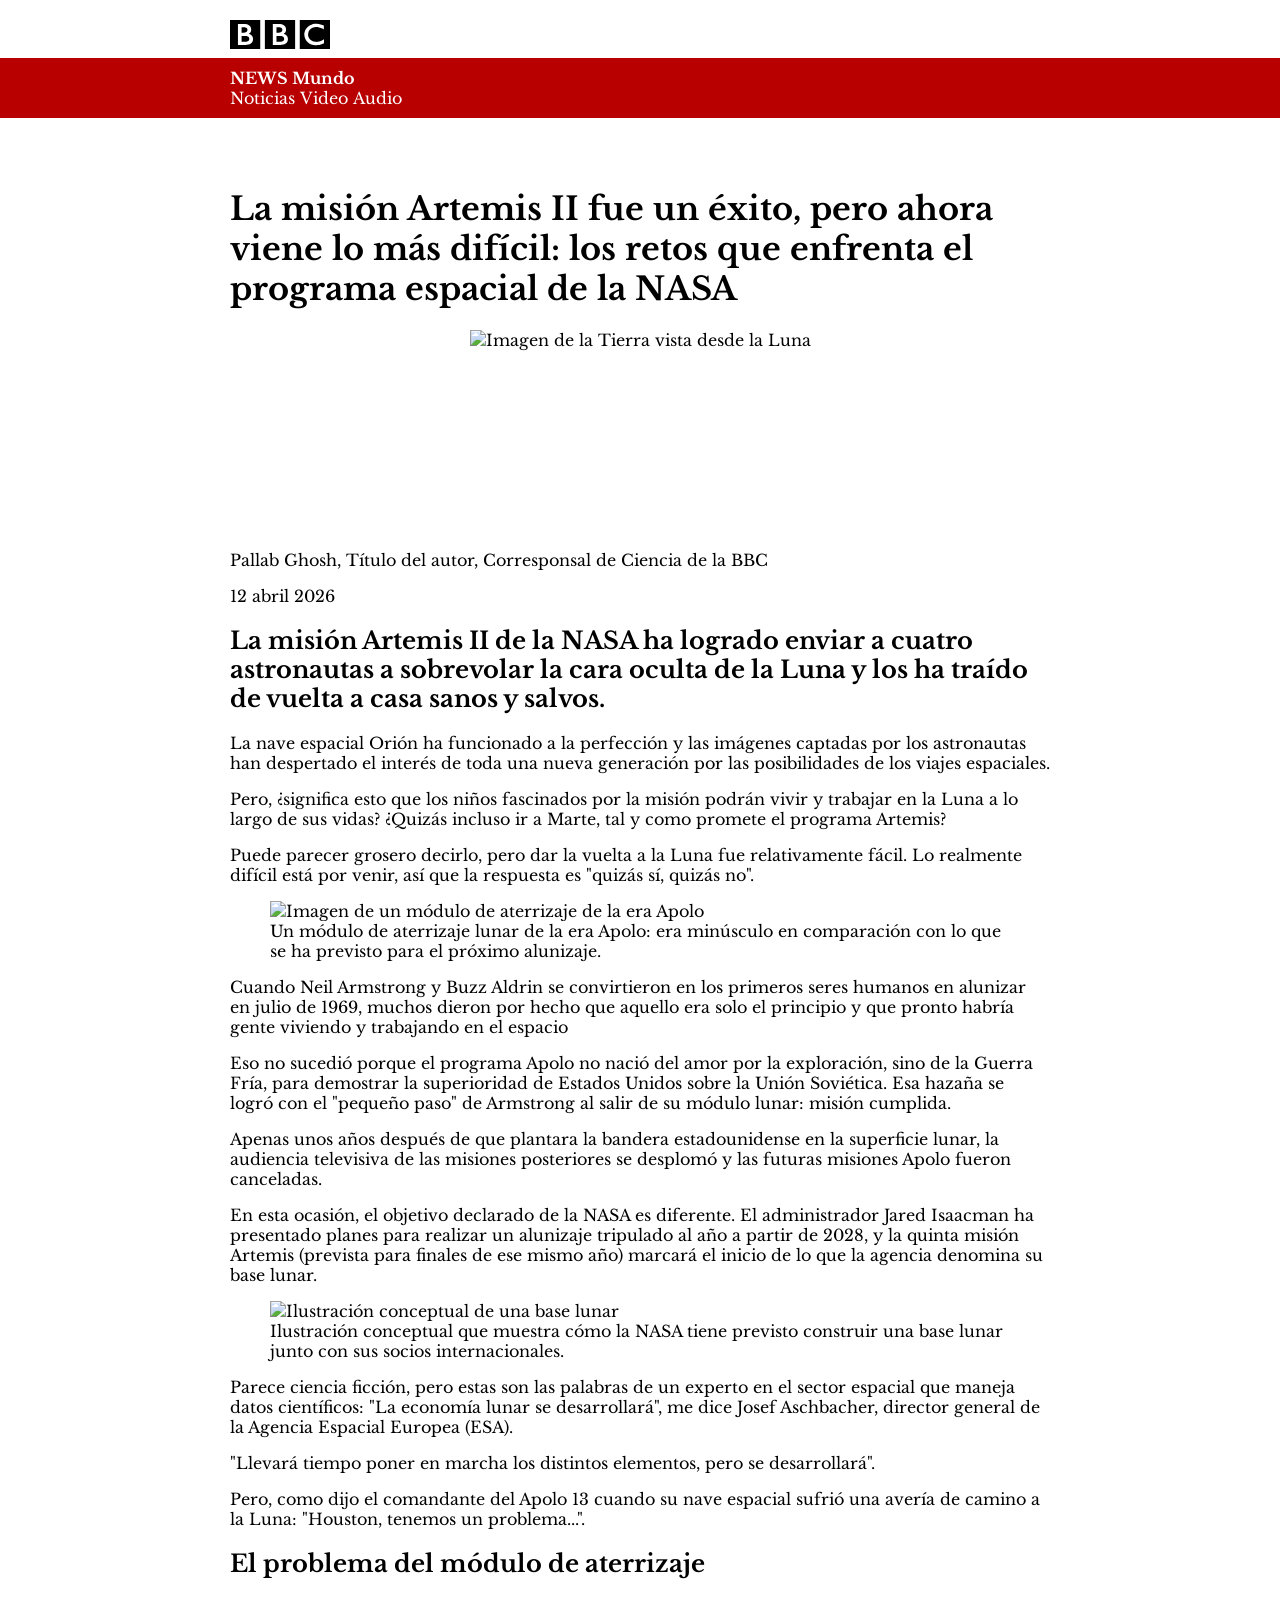
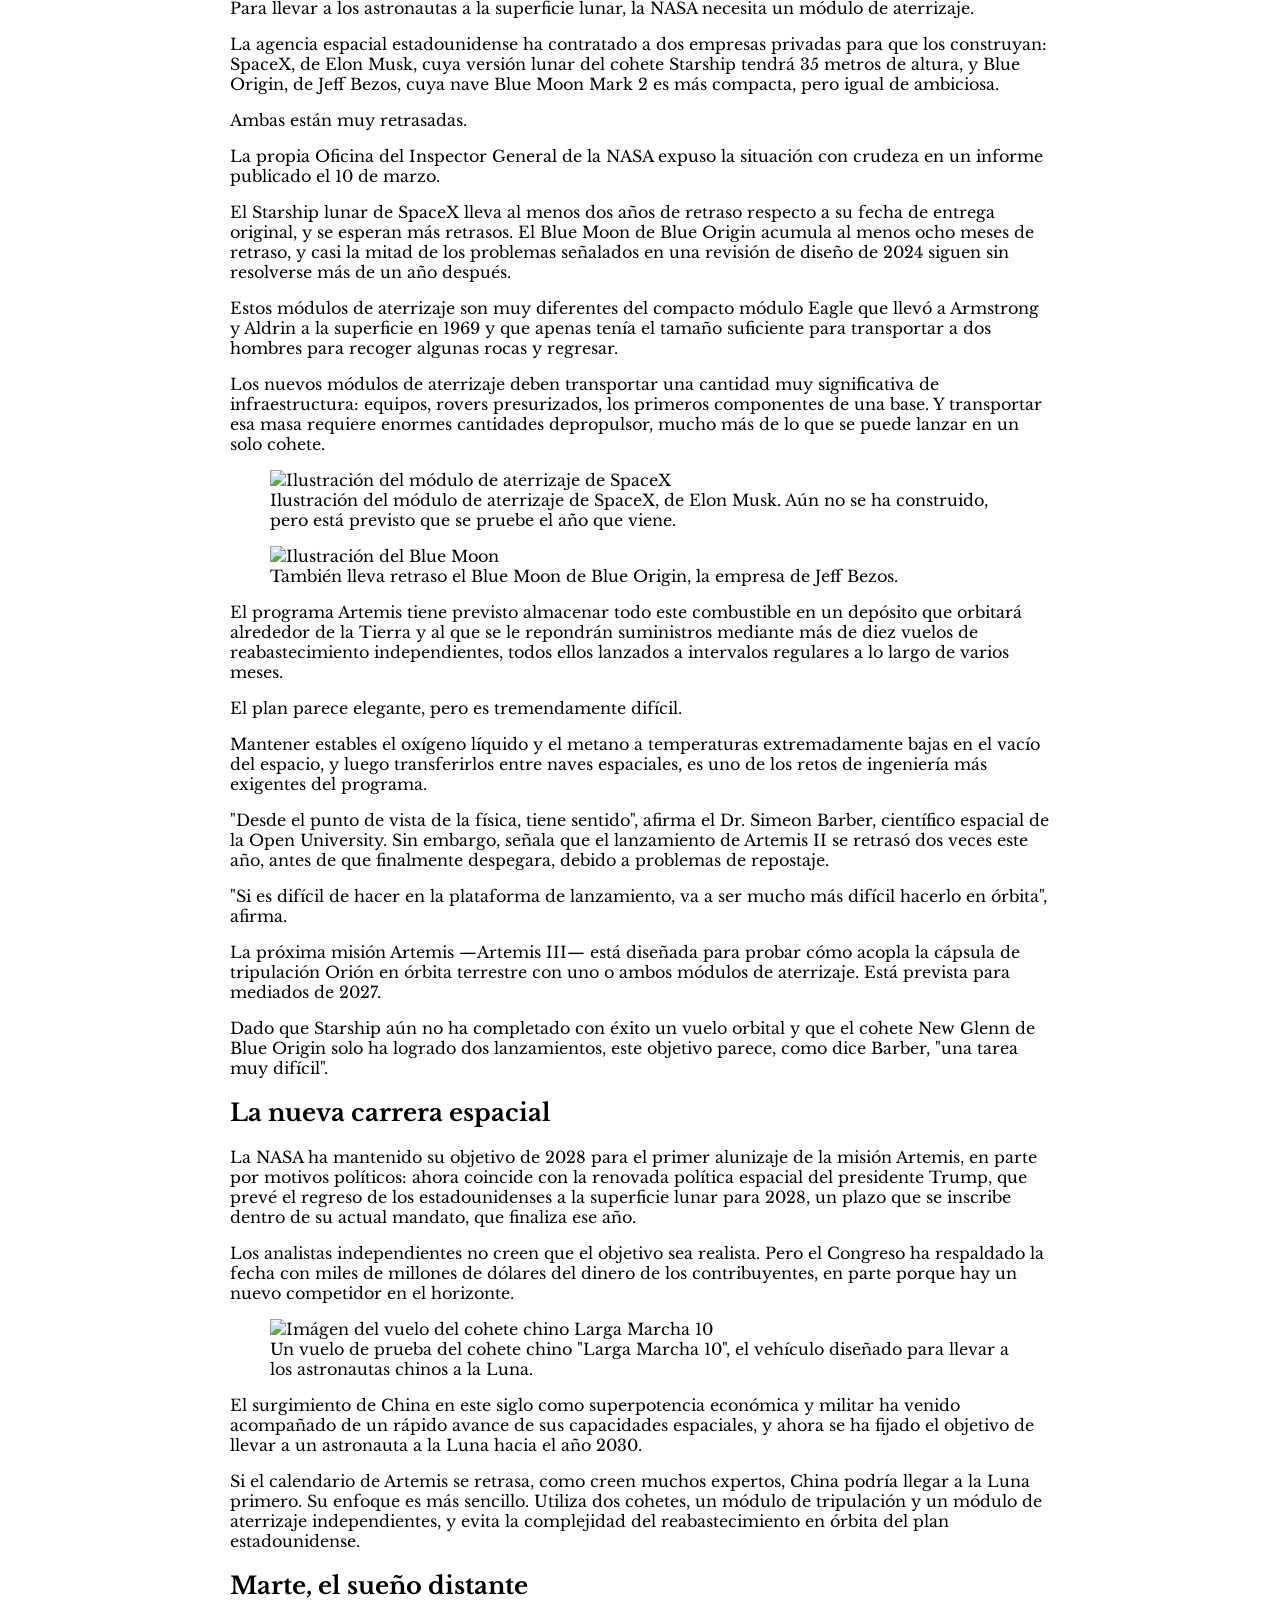
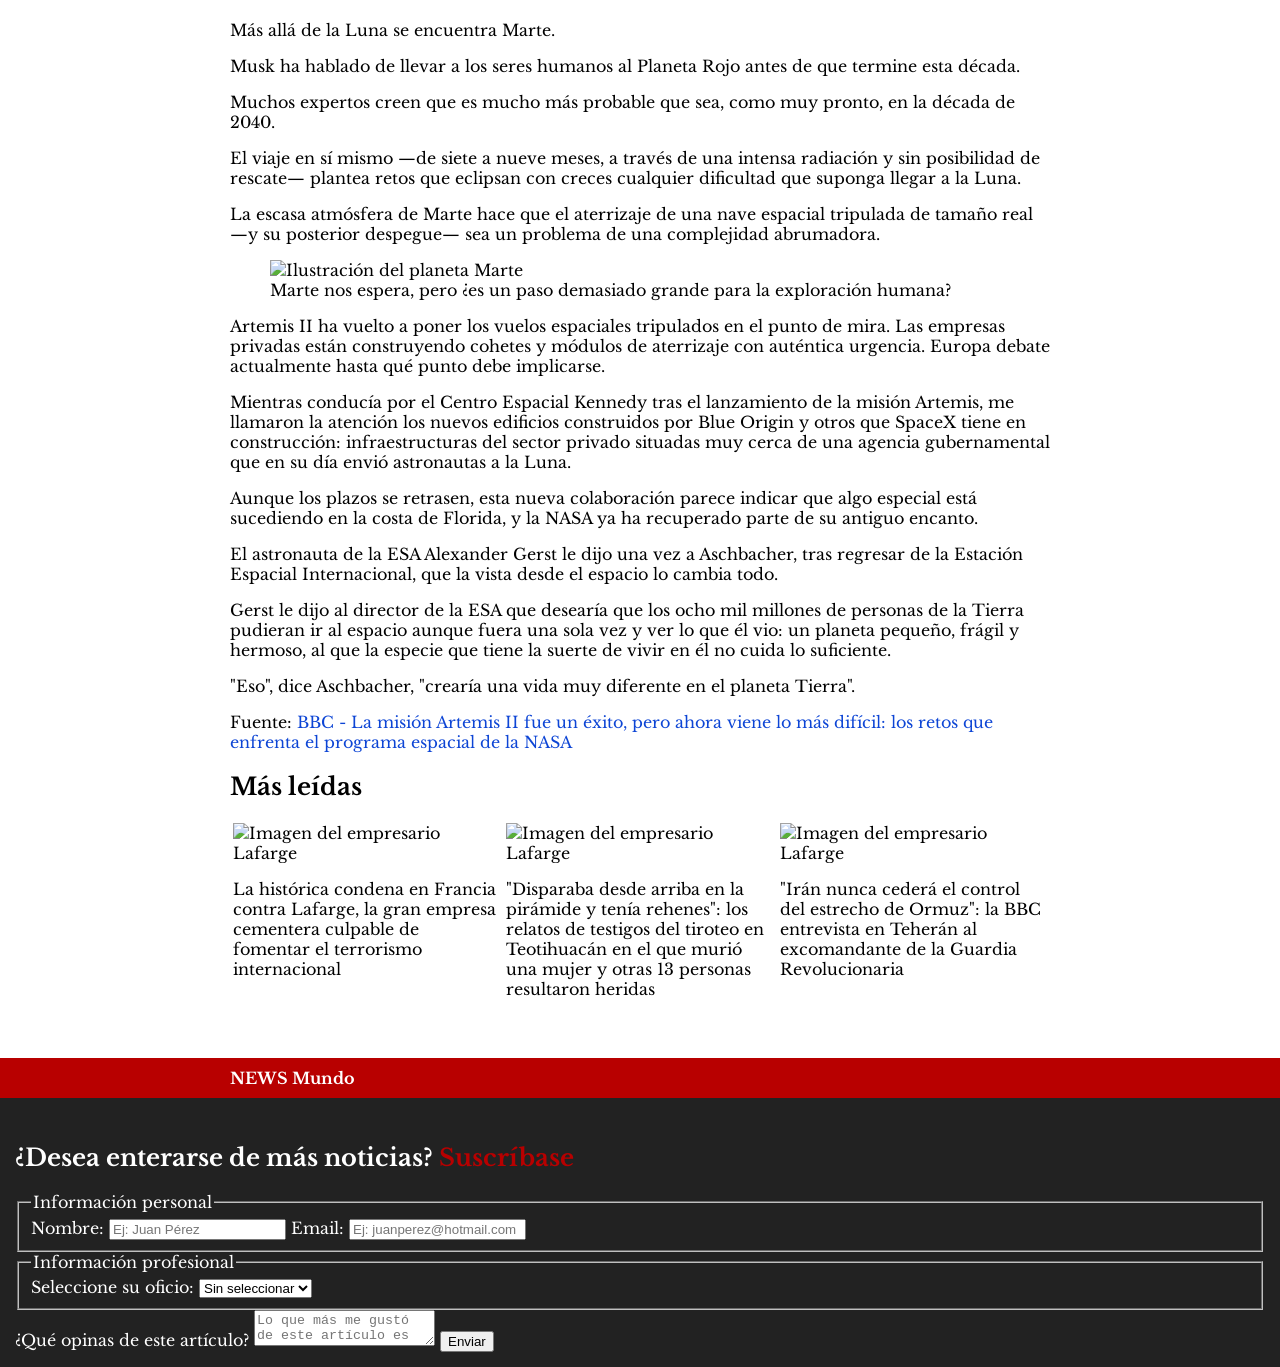
==== index.html @ eddcbc0d "Merge pull request #5 from FrancoFelg/clase06_25-05-2026_burguerMenu feat: Burguer Menu implemented" ====
<!doctype html>
<html lang="es">

<head>
  <meta charset="UTF-8" />
  <meta name="viewport" content="width=device-width, initial-scale=1.0" />
  <title>Clase02 DAW</title>
  <link rel="stylesheet" href="styles.css">
  <link href="https://fonts.googleapis.com/css2?family=Libre+Baskerville&display=swap" rel="stylesheet">
</head>

<body>
  <header class="m-0">
    <div class="bbc-logo-container">
      <img src="public/images/BBClogo.svg" class="bbc-logo">
    </div>

    <div class="news-header">
      <p><strong>NEWS Mundo</strong></p>

      <ul class="news-header-list">
        <li><a href="#">Noticias</a></li>
        <li><a href="#">Video</a></li>
        <li><a href="#">Audio</a></li>
      </ul>
    </div>
  </header>
  <div id="burguerMenu">
     <div class="news-header">
        <img src="public/images/BBClogo.svg" class="bbc-logo">
        <img class="burguerMenuIcon" src="public/images/menu-burger.png">
     </div>
  </div>

<div class="main-container">
  <main class="main">
    <div>
      <h1>
        La misión Artemis II fue un éxito, pero ahora viene lo más difícil: los
        retos que enfrenta el programa espacial de la NASA
      </h1>
      <figure class="main-img">
        <img src="https://ichef.bbci.co.uk/ace/ws/800/cpsprodpb/8f0f/live/9544d810-34e8-11f1-bce2-613d63bea84f.jpg.webp"
          alt="Imagen de la Tierra vista desde la Luna">
      </figure>
      
      <div>
        <p>Pallab Ghosh, Título del autor, Corresponsal de Ciencia de la BBC</p>
        <p>12 abril 2026</p>
      </div>
    </div>


    <h2>
      La misión Artemis II de la NASA ha logrado enviar a cuatro astronautas a
      sobrevolar la cara oculta de la Luna y los ha traído de vuelta a casa
      sanos y salvos.
    </h2>
    <p>
      La nave espacial Orión ha funcionado a la perfección y las imágenes
      captadas por los astronautas han despertado el interés de toda una nueva
      generación por las posibilidades de los viajes espaciales.
    </p>
    <p>
      Pero, ¿significa esto que los niños fascinados por la misión podrán
      vivir y trabajar en la Luna a lo largo de sus vidas? ¿Quizás incluso ir
      a Marte, tal y como promete el programa Artemis?
    </p>
    <p>
      Puede parecer grosero decirlo, pero dar la vuelta a la Luna fue
      relativamente fácil. Lo realmente difícil está por venir, así que la
      respuesta es "quizás sí, quizás no".
    </p>

    <figure>
      <img src="https://ichef.bbci.co.uk/ace/ws/450/cpsprodpb/03fe/live/6b1c3690-345d-11f1-9d5c-8ba507d7dbde.jpg.webp"
        alt="Imagen de un módulo de aterrizaje de la era Apolo">
      <figcaption>Un módulo de aterrizaje lunar de la era Apolo: era minúsculo en comparación con lo que se ha previsto
        para el
        próximo alunizaje.</figcaption>
    </figure>

    <p>
      Cuando Neil Armstrong y Buzz Aldrin se convirtieron en los primeros
      seres humanos en alunizar en julio de 1969, muchos dieron por hecho que
      aquello era solo el principio y que pronto habría gente viviendo y
      trabajando en el espacio
    </p>

    <p>
      Eso no sucedió porque el programa Apolo no nació del amor por la
      exploración, sino de la Guerra Fría, para demostrar la superioridad de
      Estados Unidos sobre la Unión Soviética. Esa hazaña se logró con el
      "pequeño paso" de Armstrong al salir de su módulo lunar: misión
      cumplida.
    </p>

    <p>
      Apenas unos años después de que plantara la bandera estadounidense en la
      superficie lunar, la audiencia televisiva de las misiones posteriores se
      desplomó y las futuras misiones Apolo fueron canceladas.
    </p>

    <p>
      En esta ocasión, el objetivo declarado de la NASA es diferente. El
      administrador Jared Isaacman ha presentado planes para realizar un
      alunizaje tripulado al año a partir de 2028, y la quinta misión Artemis
      (prevista para finales de ese mismo año) marcará el inicio de lo que la
      agencia denomina su base lunar.
    </p>

    <figure>
      <img src="https://ichef.bbci.co.uk/ace/ws/800/cpsprodpb/61b8/live/6e09a7a0-345f-11f1-879d-1b2f5c3919b8.jpg.webp"
        alt="Ilustración conceptual de una base lunar">
      <figcaption>Ilustración conceptual que muestra cómo la NASA tiene previsto construir una base lunar junto con sus
        socios internacionales.</figcaption>
    </figure>

    <p>Parece ciencia ficción, pero estas son las palabras de un experto en el sector espacial que maneja datos
      científicos: "La economía lunar se desarrollará", me dice Josef Aschbacher, director general de la Agencia
      Espacial
      Europea (ESA).</p>

    <p>"Llevará tiempo poner en marcha los distintos elementos, pero se desarrollará".</p>

    <p>Pero, como dijo el comandante del Apolo 13 cuando su nave espacial sufrió una avería de camino a la Luna:
      "Houston,
      tenemos un problema...".</p>

    <h2>El problema del módulo de aterrizaje</h2>

    <p>Para llevar a los astronautas a la superficie lunar, la NASA necesita un módulo de aterrizaje.</p>

    <p>La agencia espacial estadounidense ha contratado a dos empresas privadas para que los construyan: SpaceX, de Elon
      Musk, cuya versión lunar del cohete Starship tendrá 35 metros de altura, y Blue Origin, de Jeff Bezos, cuya nave
      Blue Moon Mark 2 es más compacta, pero igual de ambiciosa.</p>

    <p>Ambas están muy retrasadas.</p>

    <p>La propia Oficina del Inspector General de la NASA expuso la situación con crudeza en un informe publicado el 10
      de marzo.</p>

    <p>El Starship lunar de SpaceX lleva al menos dos años de retraso respecto a su fecha de entrega original, y se
      esperan más retrasos. El Blue Moon de Blue Origin acumula al menos ocho meses de retraso, y casi la mitad de los
      problemas señalados en una revisión de diseño de 2024 siguen sin resolverse más de un año después.</p>

    <p>Estos módulos de aterrizaje son muy diferentes del compacto módulo Eagle que llevó a Armstrong y Aldrin a la
      superficie en 1969 y que apenas tenía el tamaño suficiente para transportar a dos hombres para recoger algunas
      rocas y regresar.</p>

    <p>Los nuevos módulos de aterrizaje deben transportar una cantidad muy significativa de infraestructura: equipos,
      rovers presurizados, los primeros componentes de una base. Y transportar esa masa requiere enormes cantidades
      depropulsor, mucho más de lo que se puede lanzar en un solo cohete.</p>

    <figure>
      <img src="https://ichef.bbci.co.uk/ace/ws/800/cpsprodpb/b671/live/6fca23b0-345c-11f1-879d-1b2f5c3919b8.jpg.webp"
        alt="Ilustración del módulo de aterrizaje de SpaceX">
      <figcaption>Ilustración del módulo de aterrizaje de SpaceX, de Elon Musk. Aún no se ha construido, pero está
        previsto que se
        pruebe el año que viene.</figcaption>
    </figure>
    <figure>
      <img src="https://ichef.bbci.co.uk/ace/ws/800/cpsprodpb/92d8/live/70a86700-3462-11f1-879d-1b2f5c3919b8.jpg.webp"
        alt="Ilustración del Blue Moon">
      <figcaption>También lleva retraso el Blue Moon de Blue Origin, la empresa de Jeff Bezos.</figcaption>
    </figure>

    <p>El programa Artemis tiene previsto almacenar todo este combustible en un depósito que orbitará alrededor de la
      Tierra y al que se le repondrán suministros mediante más de diez vuelos de reabastecimiento independientes, todos
      ellos lanzados a intervalos regulares a lo largo de varios meses.</p>

    <p>El plan parece elegante, pero es tremendamente difícil.</p>

    <p>Mantener estables el oxígeno líquido y el metano a temperaturas extremadamente bajas en el vacío del espacio, y
      luego transferirlos entre naves espaciales, es uno de los retos de ingeniería más exigentes del programa.</p>

    <p>"Desde el punto de vista de la física, tiene sentido", afirma el Dr. Simeon Barber, científico espacial de la
      Open
      University. Sin embargo, señala que el lanzamiento de Artemis II se retrasó dos veces este año, antes de que
      finalmente despegara, debido a problemas de repostaje.</p>

    <p>"Si es difícil de hacer en la plataforma de lanzamiento, va a ser mucho más difícil hacerlo en órbita", afirma.
    </p>

    <p>La próxima misión Artemis —Artemis III— está diseñada para probar cómo acopla la cápsula de tripulación Orión en
      órbita terrestre con uno o ambos módulos de aterrizaje. Está prevista para mediados de 2027.</p>

    <p>Dado que Starship aún no ha completado con éxito un vuelo orbital y que el cohete New Glenn de Blue Origin solo
      ha
      logrado dos lanzamientos, este objetivo parece, como dice Barber, "una tarea muy difícil".</p>

    <h2>La nueva carrera espacial</h2>
    <p>La NASA ha mantenido su objetivo de 2028 para el primer alunizaje de la misión Artemis, en parte por motivos
      políticos: ahora coincide con la renovada política espacial del presidente Trump, que prevé el regreso de los
      estadounidenses a la superficie lunar para 2028, un plazo que se inscribe dentro de su actual mandato, que
      finaliza ese año.</p>

    <p>Los analistas independientes no creen que el objetivo sea realista. Pero el Congreso ha respaldado la fecha con
      miles de millones de dólares del dinero de los contribuyentes, en parte porque hay un nuevo competidor en el
      horizonte.</p>

    <figure>
      <img src="https://ichef.bbci.co.uk/ace/ws/800/cpsprodpb/6c10/live/fe3d21c0-3460-11f1-9d5c-8ba507d7dbde.jpg.webp"
        alt="Imágen del vuelo del cohete chino Larga Marcha 10">
      <figcaption>Un vuelo de prueba del cohete chino "Larga Marcha 10", el vehículo diseñado para llevar a los
        astronautas chinos a la Luna.</figcaption>
    </figure>

    <p>El surgimiento de China en este siglo como superpotencia económica y militar ha venido acompañado de un rápido
      avance de sus capacidades espaciales, y ahora se ha fijado el objetivo de llevar a un astronauta a la Luna hacia
      el año 2030.</p>

    <p>Si el calendario de Artemis se retrasa, como creen muchos expertos, China podría llegar a la Luna primero. Su
      enfoque es más sencillo. Utiliza dos cohetes, un módulo de tripulación y un módulo de aterrizaje independientes, y
      evita la complejidad del reabastecimiento en órbita del plan estadounidense.</p>

    <h2>Marte, el sueño distante</h2>

    <p>Más allá de la Luna se encuentra Marte.</p>

    <p>Musk ha hablado de llevar a los seres humanos al Planeta Rojo antes de que termine esta década.</p>

    <p>Muchos expertos creen que es mucho más probable que sea, como muy pronto, en la década de 2040.</p>

    <p>El viaje en sí mismo —de siete a nueve meses, a través de una intensa radiación y sin posibilidad de rescate—
      plantea retos que eclipsan con creces cualquier dificultad que suponga llegar a la Luna.</p>

    <p>La escasa atmósfera de Marte hace que el aterrizaje de una nave espacial tripulada de tamaño real —y su posterior
      despegue— sea un problema de una complejidad abrumadora.</p>

    <figure>
      <img src="https://ichef.bbci.co.uk/ace/ws/800/cpsprodpb/3351/live/31bd6b20-3463-11f1-8606-05fe34b06e1b.jpg.webp"
        alt="Ilustración del planeta Marte" />
      <figcaption>Marte nos espera, pero ¿es un paso demasiado grande para la exploración humana?</figcaption>
    </figure>


    <p>Artemis II ha vuelto a poner los vuelos espaciales tripulados en el punto de mira. Las empresas privadas están
      construyendo cohetes y módulos de aterrizaje con auténtica urgencia. Europa debate actualmente hasta qué punto
      debe implicarse.</p>

    <p>Mientras conducía por el Centro Espacial Kennedy tras el lanzamiento de la misión Artemis, me llamaron la
      atención
      los nuevos edificios construidos por Blue Origin y otros que SpaceX tiene en construcción: infraestructuras del
      sector privado situadas muy cerca de una agencia gubernamental que en su día envió astronautas a la Luna.</p>

    <p>Aunque los plazos se retrasen, esta nueva colaboración parece indicar que algo especial está sucediendo en la
      costa de Florida, y la NASA ya ha recuperado parte de su antiguo encanto.</p>

    <p>El astronauta de la ESA Alexander Gerst le dijo una vez a Aschbacher, tras regresar de la Estación Espacial
      Internacional, que la vista desde el espacio lo cambia todo.</p>

    <p>Gerst le dijo al director de la ESA que desearía que los ocho mil millones de personas de la Tierra pudieran ir
      al
      espacio aunque fuera una sola vez y ver lo que él vio: un planeta pequeño, frágil y hermoso, al que la especie que
      tiene la suerte de vivir en él no cuida lo suficiente.</p>

    <p>"Eso", dice Aschbacher, "crearía una vida muy diferente en el planeta Tierra".</p>

  </main>

  <footer>
    <p>
      Fuente:
      <a href="https://www.bbc.com/mundo/articles/ce35eynplj7o">BBC - La misión Artemis II fue un éxito, pero ahora
        viene
        lo más
        difícil: los retos que enfrenta el programa espacial de la NASA</a>
    </p>
  </footer>
</section>
</article>

<aside>
  <h2>Más leídas</h2>
    <section class="mostReaded-container">
      <article class="mostReaded-article">
        <figure>
          <img
            src="https://ichef.bbci.co.uk/ace/ws/800/cpsprodpb/1b65/live/e8021320-3d89-11f1-b36e-e38d844afc06.png.webp"
            alt="Imagen del empresario Lafarge"
          />
        </figure>
        <p>
          La histórica condena en Francia contra Lafarge, la gran empresa
          cementera culpable de fomentar el terrorismo internacional
        </p>
      </article>

      <article class="mostReaded-article">
        <figure>
          <img
            src="https://ichef.bbci.co.uk/ace/ws/800/cpsprodpb/5d19/live/812c1d60-3d86-11f1-b36e-e38d844afc06.png.webp"
            alt="Imagen del empresario Lafarge"
          />
        </figure>
        <p>
          "Disparaba desde arriba en la pirámide y tenía rehenes": los relatos
          de testigos del tiroteo en Teotihuacán en el que murió una mujer y
          otras 13 personas resultaron heridas
        </p>
      </article>

      <article class="mostReaded-article">
        <figure>
          <img
            src="https://ichef.bbci.co.uk/ace/ws/800/cpsprodpb/6abe/live/1e565b60-3c8c-11f1-879d-1b2f5c3919b8.jpg.webp"
            alt="Imagen del empresario Lafarge"
          />
        </figure>
        <p>
          "Irán nunca cederá el control del estrecho de Ormuz": la BBC
          entrevista en Teherán al excomandante de la Guardia Revolucionaria</p>
      </article>
    </section>
  </aside>


</main>  
</div>

<footer class="footer">
   <div class="news-header">
    <p><strong>NEWS Mundo</strong></p>
  </div>
  <section class="form-container">
      <h2>
        ¿Desea enterarse de más noticias?
        <span class="subscribe-span">Suscríbase</span>
      </h2>
      <form id="form">
        <fieldset>
          <legend>Información personal</legend>
          <label for="nombre">Nombre:</label>
          <input
            name="nombre"
            id="nombre"
            type="text"
            placeholder="Ej: Juan Pérez"
          />

          <label for="email">Email:</label>
          <input
            name="email"
            id="email"
            type="email"
            placeholder="Ej: juanperez@hotmail.com"
          />
        </fieldset>

        <fieldset>
          <legend>Información profesional</legend>
          <label for="job">Seleccione su oficio:</label>
          <select name="job" id="job">
            <option value="0" selected>Sin seleccionar</option>
            <option value="1">Programador</option>
            <option value="2">Profesor</option>
            <option value="3">Diseñador</option>
            <option value="4">Desempleado</option>
          </select>
        </fieldset>
        
        <label for="description">¿Qué opinas de este artículo?</label>
        <textarea name="description" id="description" placeholder="Lo que más me gustó de este artículo es que..."></textarea>

        <button type="submit">Enviar</button>
      </form>
    </section>
</footer>
  </body>
</html>
---- styles.css ----
body{
  font-family: 'Libre Baskerville', serif;
  margin: 0;
  padding: 0;
  max-width: 100%;
}

img {
  max-width: 100%;
  height: auto;
}

li {
  list-style: none;
}

a {
  text-decoration: none;
  color: #0d45d5;
}

.m-0{
  margin: 0
}

.bbc-logo-container{
  margin: 20px 0 5px 230px;
}

.bbc-logo{
  max-width: 100px;
}

.main-container{
  padding: 40px 230px;
  text-wrap: wrap;
}

.main-img {
  display: flex; 
  justify-content: center; 
  align-items: center; 
  width: 100%;
  margin: 20px 0;

}

.main-img > img {
  height: 200px;
}

.nav-item {
  padding: 5px 15px;
  border: solid black 1px;
  margin: 0 5px;
}

/*mostReaded*/
.mostReaded-container {
  display: flex;
}

.mostReaded-article {
  width: calc(100% / 3);
  margin: 3px;
}

.mostReaded-article img {
  width: 100%;
}

.mostReaded-article figure {
  margin: 0 10px 0 0;
}
/*mostReaded*/

.form-container {
  padding: 15px;
  color: white
}

/*section: NEWS HEADER*/
.news-header{
  background-color: #b80000;
  padding: 10px 0; 
  color: #fff; 
  margin: 0 0 10px 0;
   
}

.news-header > * {
  margin: 0 230px;
}

.news-header-list{
  padding: 0;
}

.news-header-list > li {
  text-decoration: none;
  list-style: none;
  display: inline-block;
}

.news-header-list > li > a {
  color: white
}

.subscribe-span{
  color: #b80000
}


/* /section: NEWS HEADER*/

.footer{
  margin: 0;
  padding: 0;
  background: rgb(34, 34, 34);
}

@media (max-width: 900px) {

  .main{
    margin: auto
  }

  .bbc-logo-container, .main-container, .news-header > * {
    margin: 0 15px;
  }

  .news-header > * {
    margin: 0 15px;
  }

  .mostReaded-article{
    width: 100%;
  }
  
  .bbc-logo-container{
    margin: 20px 0 5px 15px;
  }
  .main-container{
    padding: 40px 15px;
  }
  .main-container{
    padding: 40px 15px;
  }

  .mostReaded-container{
    display: inline;
  }

}

#burguerMenu {
  display: none;
}

.burguerMenuIcon{
  max-height: 100%;
  filter: invert(100%);
}

@media (max-width: 600px) {
  header {
    display: none;
  }

  .news-header{
    height: 55px;
    display: flex;
    justify-content: space-between;
  }
  
  #burguerMenu {
    display: block;
  }


  * {
    box-sizing: border-box;
  }

  fieldset {
    width: 100%;
    margin: 0;
    padding: 10px;
  }

  input,
  select,
  textarea {
    width: 100%;
  }

}
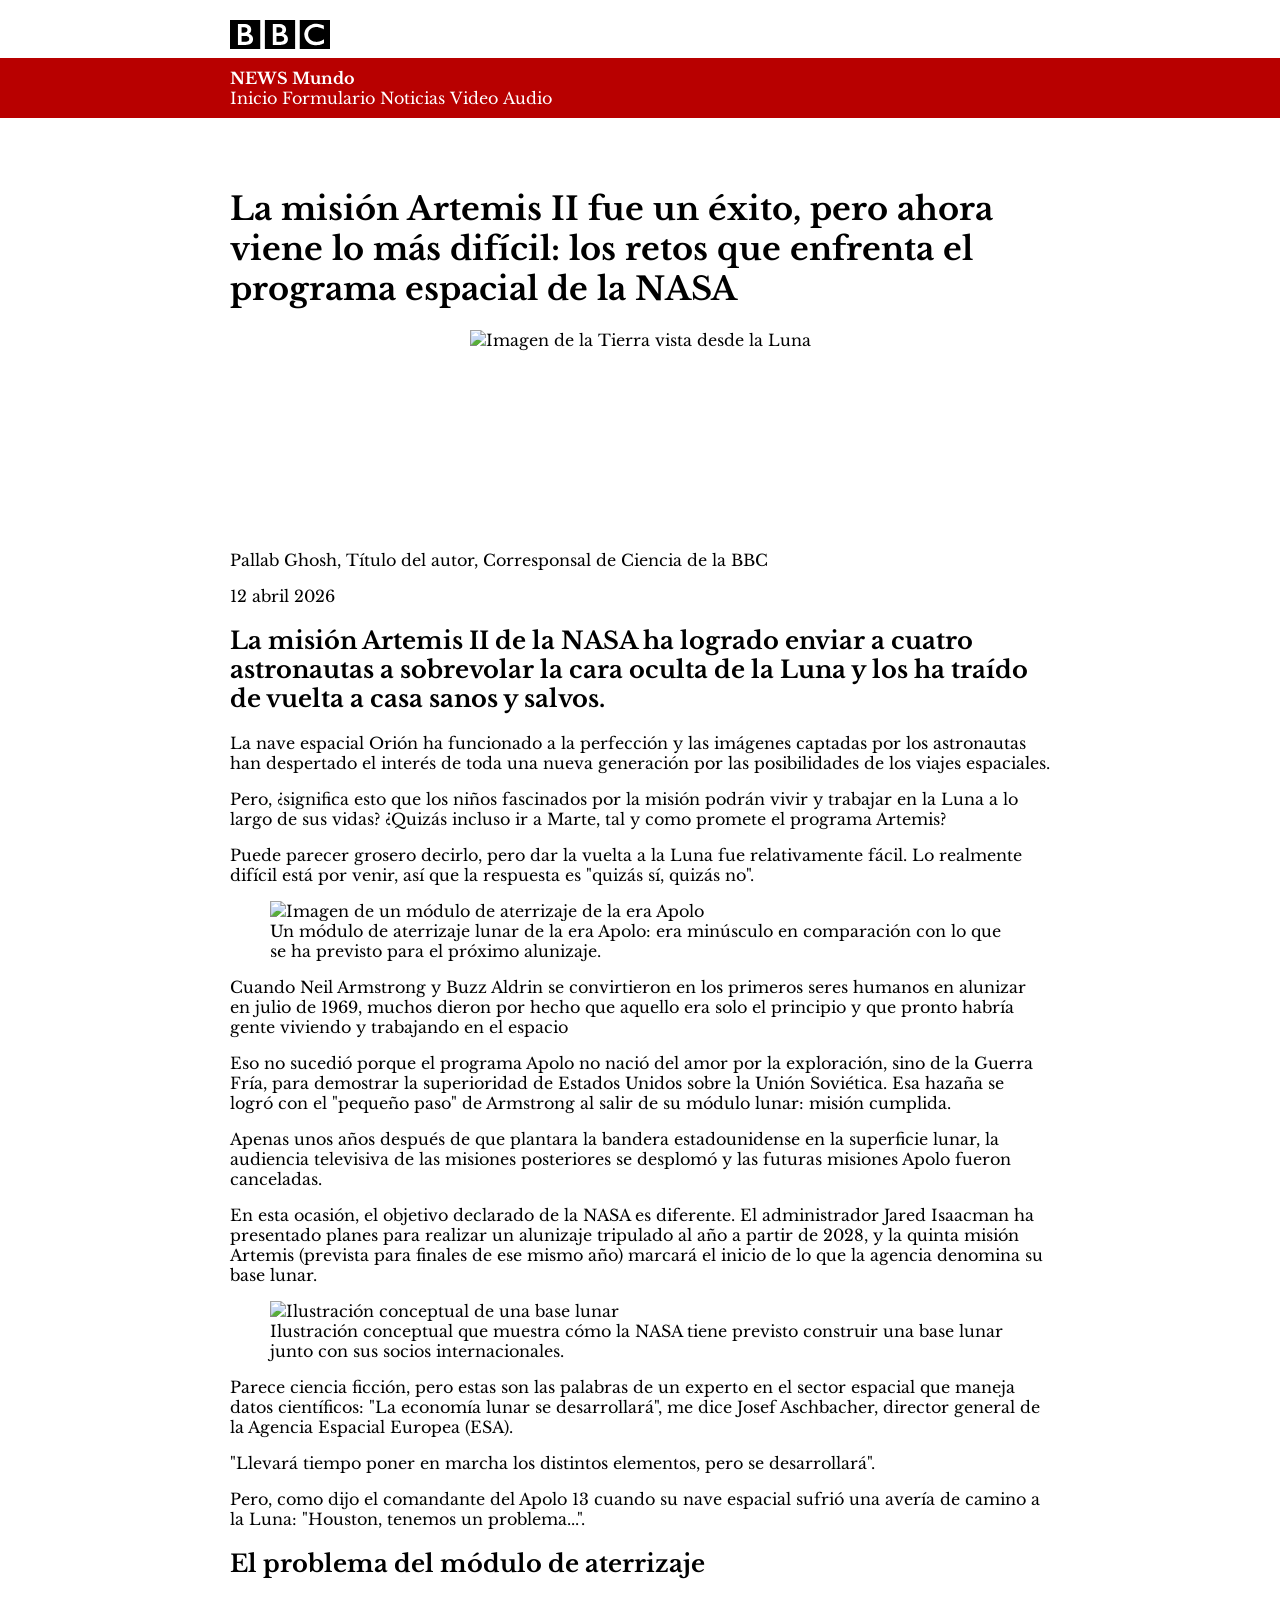
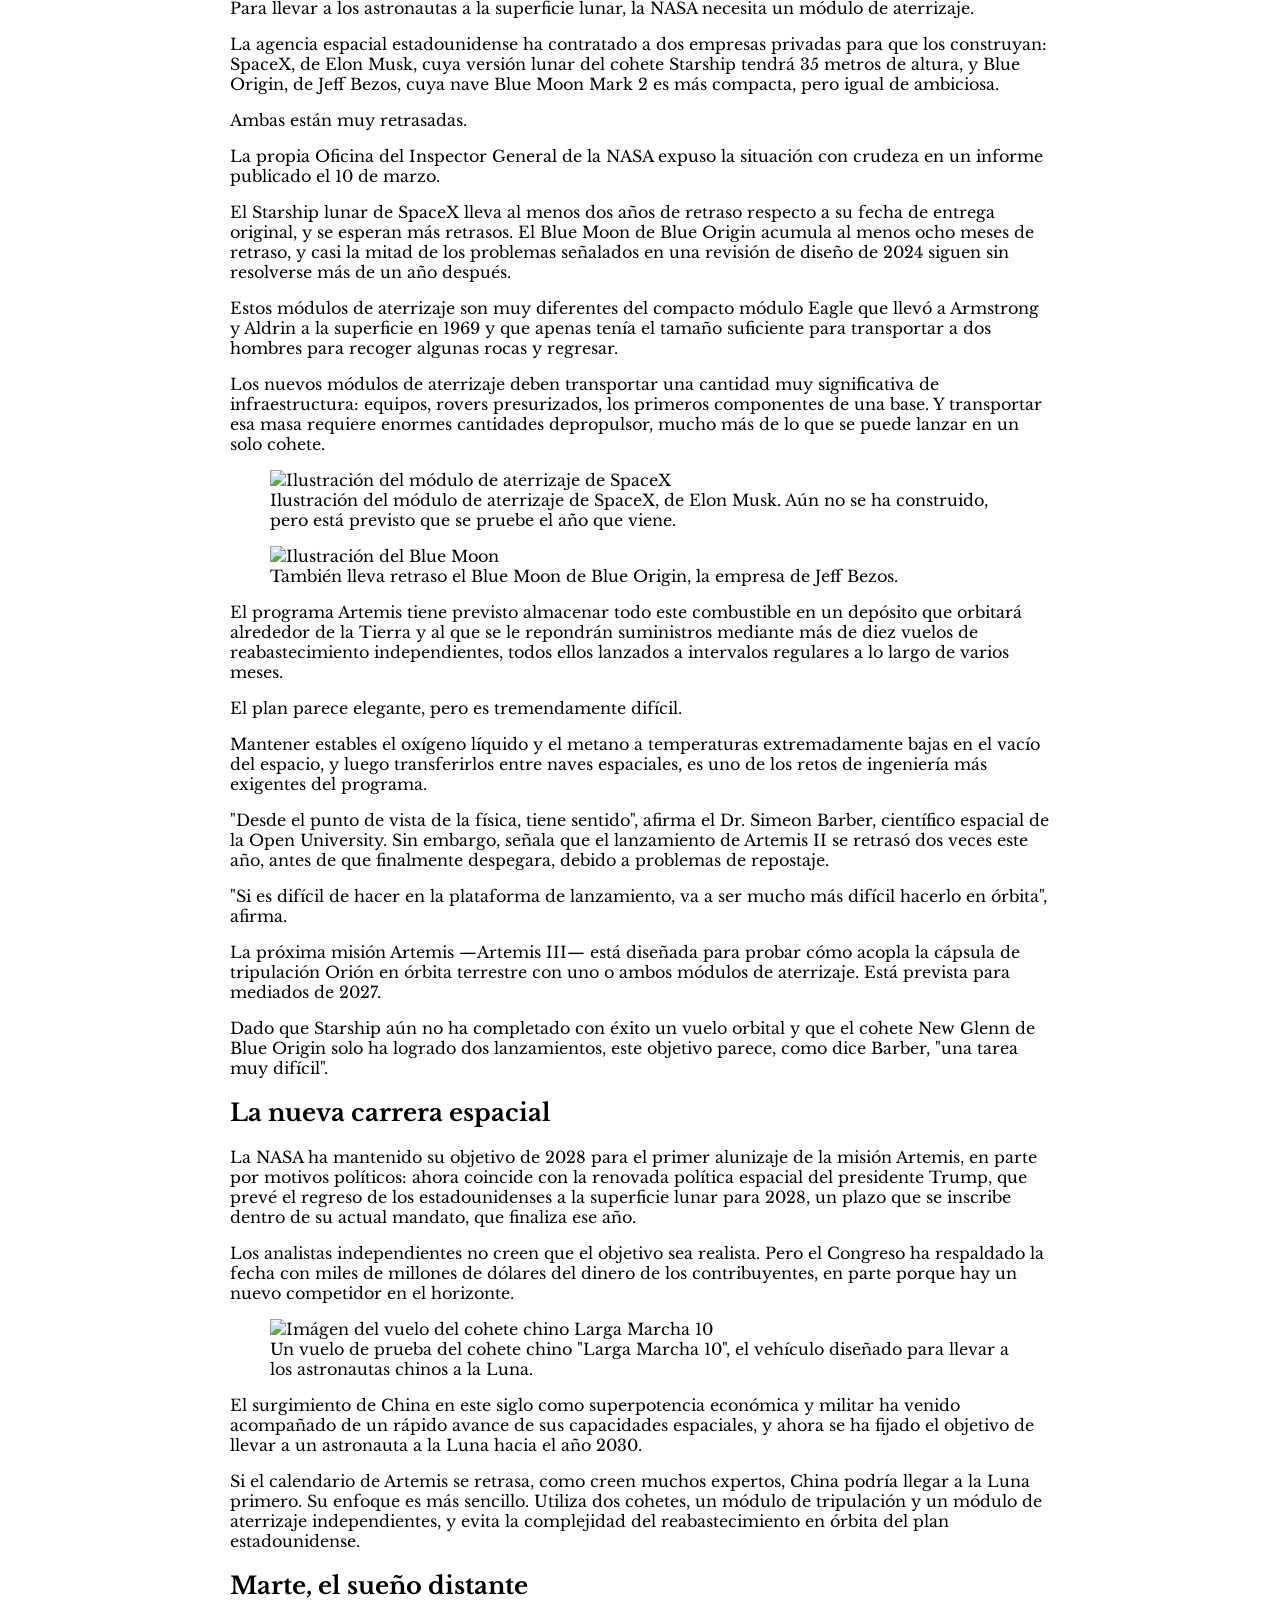
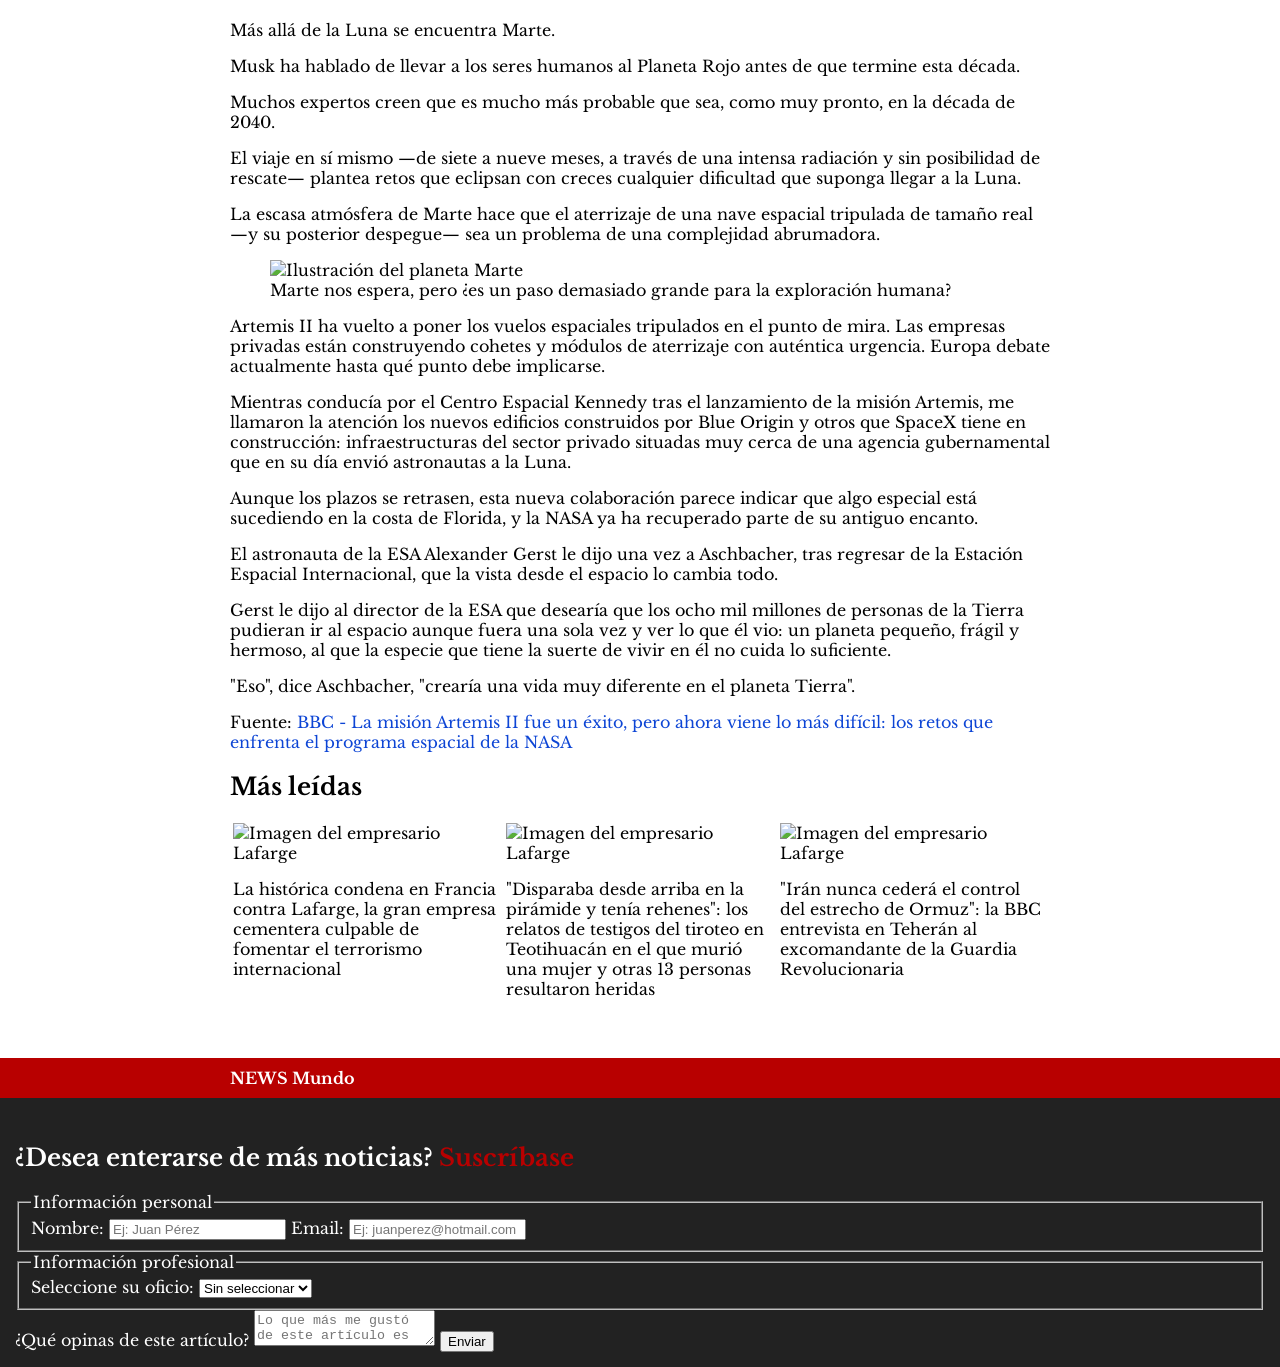
==== commit 5294faf4: "feat: Implementación del componente Suscription" ====
--- a/index.html
+++ b/index.html
@@ -19,9 +19,12 @@
       <p><strong>NEWS Mundo</strong></p>
 
       <ul class="news-header-list">
+        <li><a href="#">Inicio</a></li>
+        <li><a href="./suscription/suscription.html">Formulario</a></li>
         <li><a href="#">Noticias</a></li>
         <li><a href="#">Video</a></li>
         <li><a href="#">Audio</a></li>
+        
       </ul>
     </div>
   </header>
@@ -368,4 +371,5 @@
     </section>
 </footer>
   </body>
+  <script src="exercises/functions.js"></script>
 </html>
